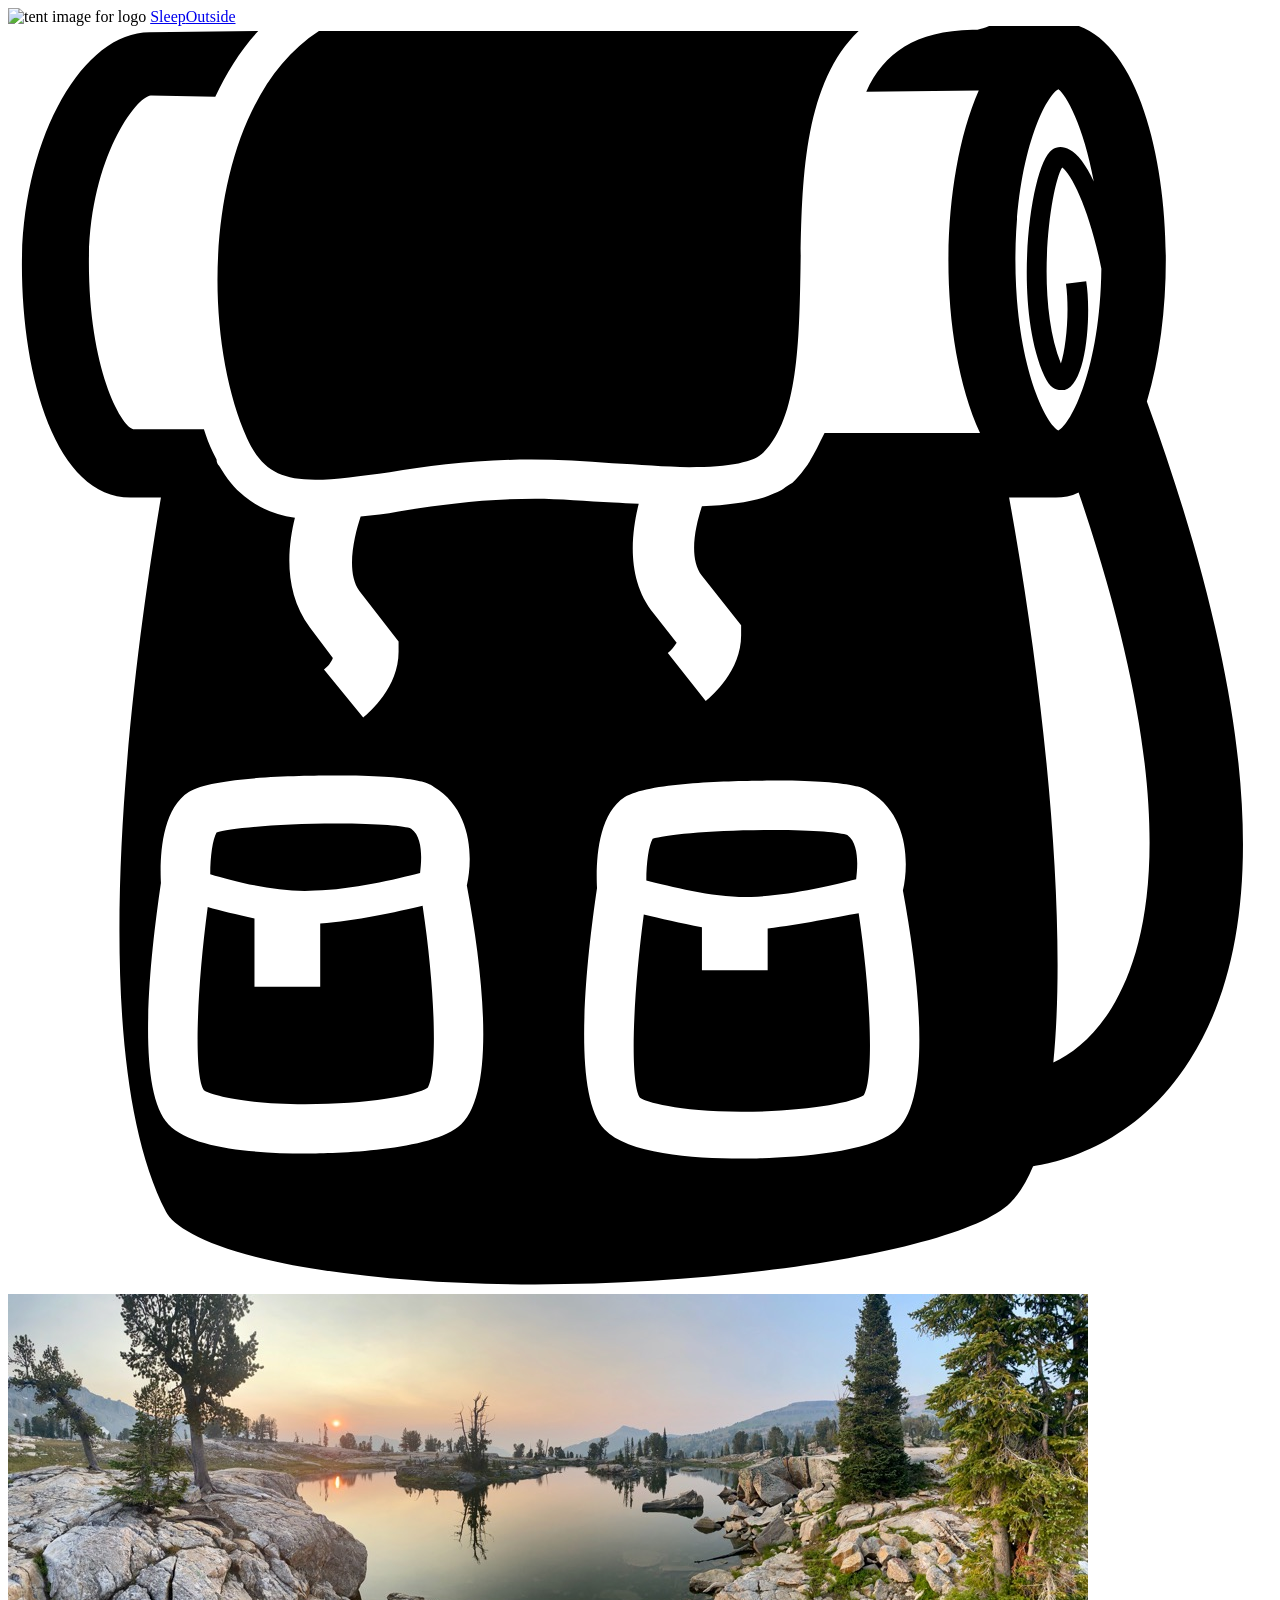
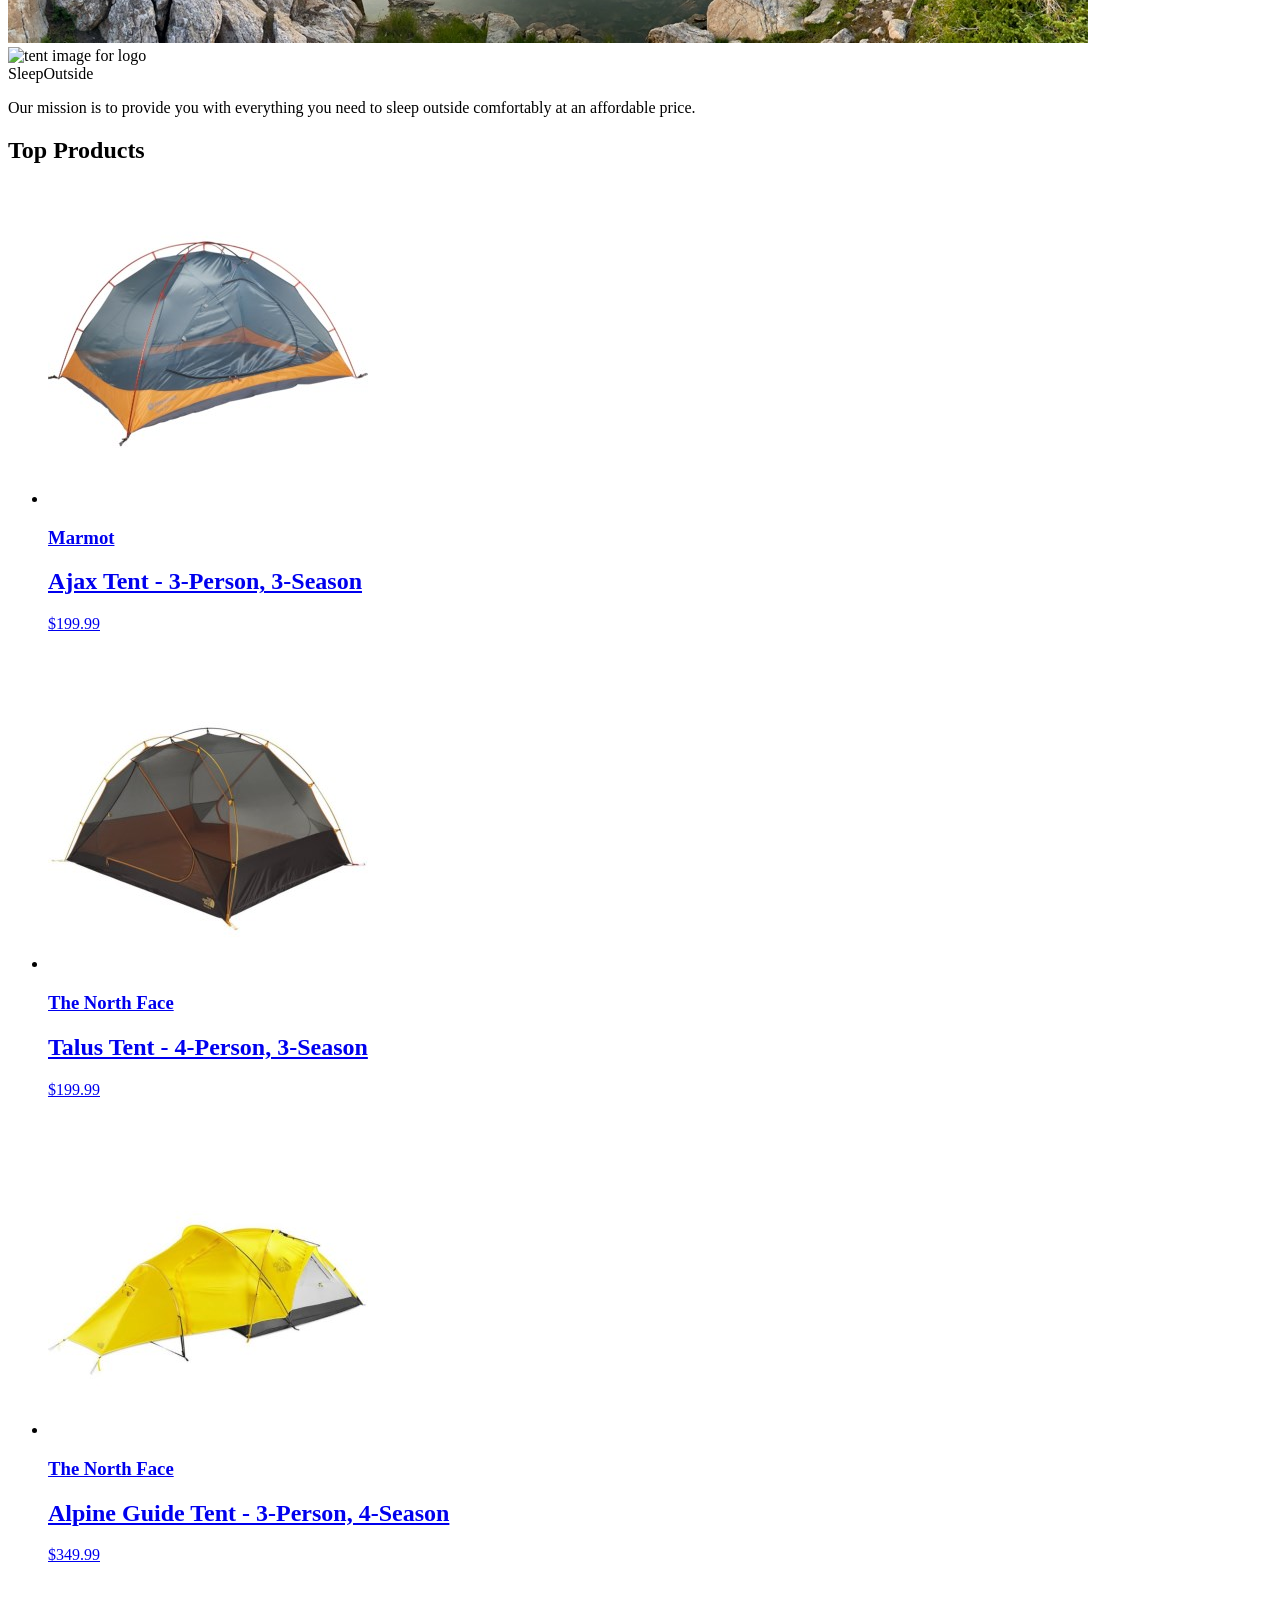
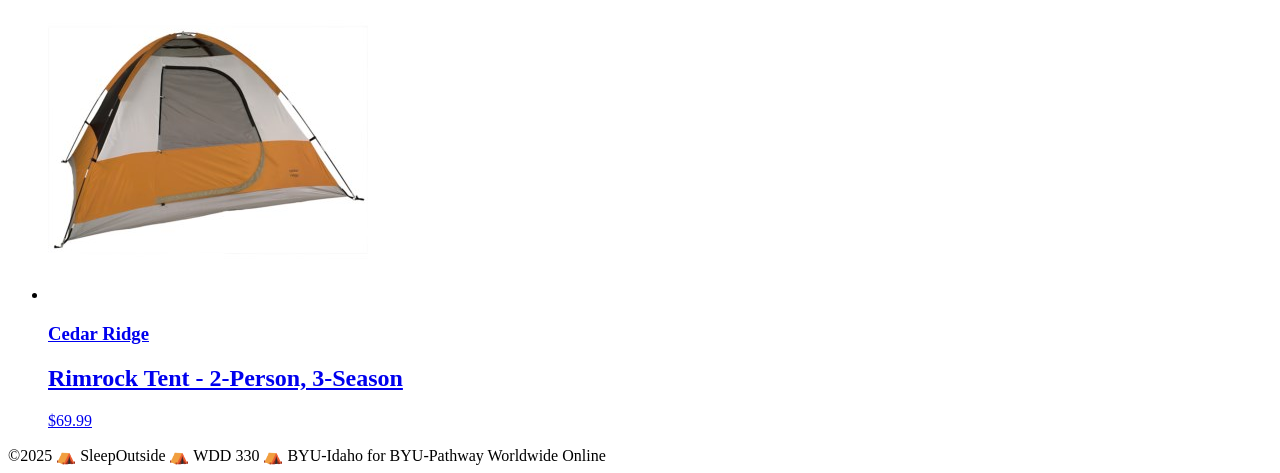
==== src/index.html @ 8d9699c3 "Initial commit" ====
<!doctype html>
<html lang="en">
  <head>
    <meta charset="UTF-8" />
    <meta name="viewport" content="width=device-width, initial-scale=1.0" />
    <title>Sleep Outside | Home</title>
    <link rel="stylesheet" href="/css/style.css" />
  </head>

  <body>
    <header class="divider">
      <div class="logo">
        <img src="/images/noun_Tent_2517.svg" alt="tent image for logo" />
        <a href="index.html"> Sleep<span class="highlight">Outside</span></a>
      </div>
      <div class="cart">
        <a href="cart/index.html">
          <svg xmlns="http://www.w3.org/2000/svg" viewBox="0 0 100 100">
            <path
              d="M18.9 32.6c1.1 2.4 2.5 3.3 5.4 3.3 1.6 0 3.6-0.3 5.9-0.6 3.2-0.5 6.9-1 11.2-1 2.1 0 4.3 0.1 6.4 0.3 2.1 0.1 4.2 0.3 6.1 0.3 3.2 0 5.2-0.4 5.9-1.2 2.7-2.7 2.8-8.8 2.9-14.6 0.1-6.7 0.2-14.5 4.6-18.7 -0.5 0-1 0-1.6 0 -14.2 0-37.5 0-41.1 0C15.6 6.2 14.9 23.6 18.9 32.6z"
            />
            <path
              d="M90.1 29.7c1-3.3 1.5-7.3 1.5-11.2 0-9-2.7-18.8-8.6-18.8 -0.1 0-0.2 0-0.3 0L77.8-0.1c-0.3 0.2-0.8 0.3-1.1 0.4 0 0 0 0 0 0 -0.2 0-0.3 0-0.4 0 -4.5 0.1-7 1.8-8.4 4.9l8.9-0.1c-1.6 3.6-2.4 8.7-2.4 13.5 0 4.9 0.8 9.9 2.5 13.6l-12.3 0c-0.2 0.4-0.4 0.8-0.6 1.2 -0.2 0.4-0.4 0.7-0.6 1.1 -0.1 0.1-0.1 0.2-0.2 0.3 -0.3 0.4-0.5 0.7-0.9 1.1 0 0 0 0 0 0 0 0-0.1 0.1-0.1 0.1 -0.1 0.1-0.2 0.2-0.4 0.3 -0.2 0.1-0.4 0.3-0.6 0.4 0 0 0 0 0 0 -0.4 0.2-0.9 0.4-1.4 0.6 -1.3 0.4-2.9 0.6-4.9 0.7 -0.5 1.5-1.1 4.1 0 5.5l3.1 3.9 0 0.8c0 2.8-2.3 4.8-2.8 5.2l-3-3.8c0.3-0.2 0.5-0.5 0.7-0.8l-1.8-2.3c-2.2-2.7-1.8-6.3-1.2-8.7 -0.7 0-1.4-0.1-2-0.1 -2.1-0.1-4.3-0.3-6.2-0.3 -4.1 0-7.7 0.5-10.8 1 -1 0.2-2 0.3-3 0.4 -0.5 1.5-1.2 4.4-0.1 5.9l3.1 4 0 0.8c0 2.8-2.3 4.8-2.8 5.2l-3.1-3.8c0.3-0.2 0.6-0.6 0.7-0.9l-1.8-2.4c-2.1-2.8-1.8-6.3-1.2-8.7 -1.6-0.2-2.9-0.8-4-1.7h0c-0.8-0.6-1.4-1.4-2-2.4 -0.1-0.1-0.2-0.3-0.2-0.5 -0.1-0.2-0.2-0.4-0.3-0.6 -0.3-0.6-0.5-1.2-0.7-1.8l-5.6 0c-1-0.3-3.5-4.8-3.5-13.2 0-8.1 3.7-13.1 4.9-13.2L16.4 5.6c0.9-1.9 2-3.7 3.4-5.2L11.2 0.5c-5.4 0-10.1 8.6-10.1 18.4 0 8.9 2.7 18.4 8.6 18.4h2.4c-1.8 10.7-6.6 43 0.4 56.5 0.7 1.4 4.3 3.4 12.2 4.6 20.2 3.1 49.8-0.5 54.6-5.3 0.7-0.7 1.3-1.7 1.8-2.9 2-0.3 8.2-1.7 12.4-8.4C100.1 71.5 98.9 53.9 90.1 29.7zM35.6 87.1c-2.6 2-10.5 2.1-12.1 2.1 0 0 0 0 0 0 -3.9 0-9-0.4-10.8-2.3 -2.6-2.7-1.5-13-0.6-19.1 -0.1-1.9 0-5.8 2.2-7.2 1.9-1.2 8.7-1.3 11.6-1.3 6.4 0 7.4 0.6 7.8 0.9 3 1.8 3.1 5.6 2.6 7.8C37.7 75.5 38.6 84.8 35.6 87.1zM70.1 87.5c-2.6 2-10.5 2.1-12.1 2.1 0 0 0 0 0 0 -3.9 0-9-0.4-10.8-2.3 -2.6-2.7-1.5-13-0.6-19.1 -0.1-1.9 0-5.8 2.2-7.2 1.9-1.2 8.7-1.3 11.6-1.3 6.4 0 7.4 0.6 7.8 0.9 3 1.8 3.1 5.6 2.6 7.8C72.2 76 73.1 85.3 70.1 87.5zM85.9 12.3c-0.6-1.3-1.3-2.2-1.9-2.5 -0.5-0.3-1-0.3-1.4 0 -1.7 1.1-3.2 12.2-0.6 17.9 0.4 0.9 0.9 1.1 1.3 1.1 0.1 0 0.2 0 0.3 0 1.8-0.5 2.1-6.2 1.7-8.6l-1.6 0.2c0.3 2.2 0 5.1-0.4 6.3 -2.1-5.3-0.8-14.1 0.1-15.5 0.8 0.6 2.2 3.5 3.1 8 -0.1 7.9-2.4 12.3-3.4 12.8 -1-0.5-3.4-5.2-3.4-13.5 0-8.3 2.4-13 3.4-13.5C83.7 5.4 85.1 7.9 85.9 12.3zM87.3 77.7c-1.4 2.3-3.1 3.6-4.6 4.3 1.2-12.2-1-31-3.5-44.7h3.3c0.1 0 0.3 0 0.4 0 0.6 0 1.2-0.1 1.8-0.4C92.8 60.7 90.7 72.2 87.3 77.7z"
            />
            <path
              d="M24.7 71v5h-5.2v-5.4c-1.4-0.3-2.7-0.6-3.7-0.9 -0.9 6.8-1.1 13.3-0.3 14.5 0.4 0.3 2.9 1.1 8 1.1h0c5 0 8.8-0.7 9.7-1.3 0.8-1.3 0.6-7.7-0.4-14.4C30.7 70.1 27.5 70.8 24.7 71z"
            />
            <path
              d="M58.8 68.9c2.9-0.1 6.4-0.9 8.3-1.4 0.1-0.8 0.3-2.8-0.7-3.5 -0.5-0.2-2.5-0.4-5.9-0.4 -4.9 0-8.6 0.4-9.5 0.7 -0.3 0.5-0.5 1.9-0.5 3.3C52.5 68.1 56 69 58.8 68.9z"
            />
            <path
              d="M24.3 68.4c2.9-0.1 6.4-0.9 8.3-1.4 0.1-0.8 0.3-2.8-0.7-3.5 -0.5-0.2-2.5-0.4-5.9-0.4 -4.9 0-8.6 0.4-9.5 0.7 -0.3 0.5-0.5 1.9-0.5 3.3C18 67.7 21.5 68.6 24.3 68.4z"
            />
            <path
              d="M60.1 71.4v3.3h-5.2v-3.4c-1.7-0.3-3.3-0.7-4.6-1 -0.9 6.8-1.1 13.3-0.3 14.5 0.4 0.3 2.9 1.1 8 1.1h0c5 0 8.8-0.7 9.7-1.3 0.8-1.3 0.6-7.7-0.4-14.4C65.5 70.5 62.7 71.1 60.1 71.4z"
            />

            <!-- <text x="0" y="115" fill="#000000" font-size="5px" font-weight="bold" font-family="'Helvetica Neue', Helvetica, Arial-Unicode, Arial, Sans-serif">Created by Natalia Woodroffe</text>
            <text x="0" y="120" fill="#000000" font-size="5px" font-weight="bold" font-family="'Helvetica Neue', Helvetica, Arial-Unicode, Arial, Sans-serif">from the Noun Project</text> -->
          </svg>
        </a>
      </div>
    </header>
    <main class="divider">
      <div class="hero">
        <img
          src="/images/banner-sm.jpg"
          srcset="images/banner-sm.jpg 500w, images/banner.jpg"
          alt="image of a high mountain lake"
        />
        <div class="logo logo--square">
          <img src="/images/noun_Tent_2517.svg" alt="tent image for logo" />
          <div>Sleep<span class="highlight">Outside</span></div>
        </div>
        <div class="mission">
          <p>
            Our mission is to provide you with everything you need to sleep
            outside comfortably at an affordable price.
          </p>
        </div>
      </div>

      <section class="products">
        <h2>Top Products</h2>
        <ul class="product-list">
          <li class="product-card">
            <a href="product_pages/marmot-ajax-3.html">
              <img
                src="images/tents/marmot-ajax-tent-3-person-3-season-in-pale-pumpkin-terracotta~p~880rr_01~320.jpg"
                alt="Marmot Ajax tent"
              />
              <h3 class="card__brand">Marmot</h3>
              <h2 class="card__name">Ajax Tent - 3-Person, 3-Season</h2>
              <p class="product-card__price">$199.99</p>
            </a>
          </li>
          <li class="product-card">
            <a href="product_pages/northface-talus-4.html">
              <img
                src="images/tents/the-north-face-talus-tent-4-person-3-season-in-golden-oak-saffron-yellow~p~985rf_01~320.jpg"
                alt="Talus Tent - 4-Person, 3-Season"
              />
              <h3 class="card__brand">The North Face</h3>
              <h2 class="card__name">Talus Tent - 4-Person, 3-Season</h2>
              <p class="product-card__price">$199.99</p>
            </a>
          </li>
          <li class="product-card">
            <a href="product_pages/northface-alpine-3.html">
              <img
                src="images/tents/the-north-face-alpine-guide-tent-3-person-4-season-in-canary-yellow-high-rise-grey~p~985pr_01~320.jpg"
                alt="Alpine Guide Tent - 3-Person, 4-Season"
              />
              <h3 class="card__brand">The North Face</h3>
              <h2 class="card__name">Alpine Guide Tent - 3-Person, 4-Season</h2>
              <p class="product-card__price">$349.99</p>
            </a>
          </li>
          <li class="product-card">
            <a href="product_pages/cedar-ridge-rimrock-2.html">
              <img
                src="images/tents/cedar-ridge-rimrock-tent-2-person-3-season-in-rust-clay~p~344yj_01~320.jpg"
                alt="Rimrock Tent - 2-Person, 3-Season"
              />
              <h3 class="card__brand">Cedar Ridge</h3>
              <h2 class="card__name">Rimrock Tent - 2-Person, 3-Season</h2>
              <p class="product-card__price">$69.99</p>
            </a>
          </li>
        </ul>
      </section>
    </main>
    <footer>
      &copy;2025 ⛺ SleepOutside ⛺ WDD 330 ⛺ BYU-Idaho for BYU-Pathway
      Worldwide Online
    </footer>
  </body>
</html>
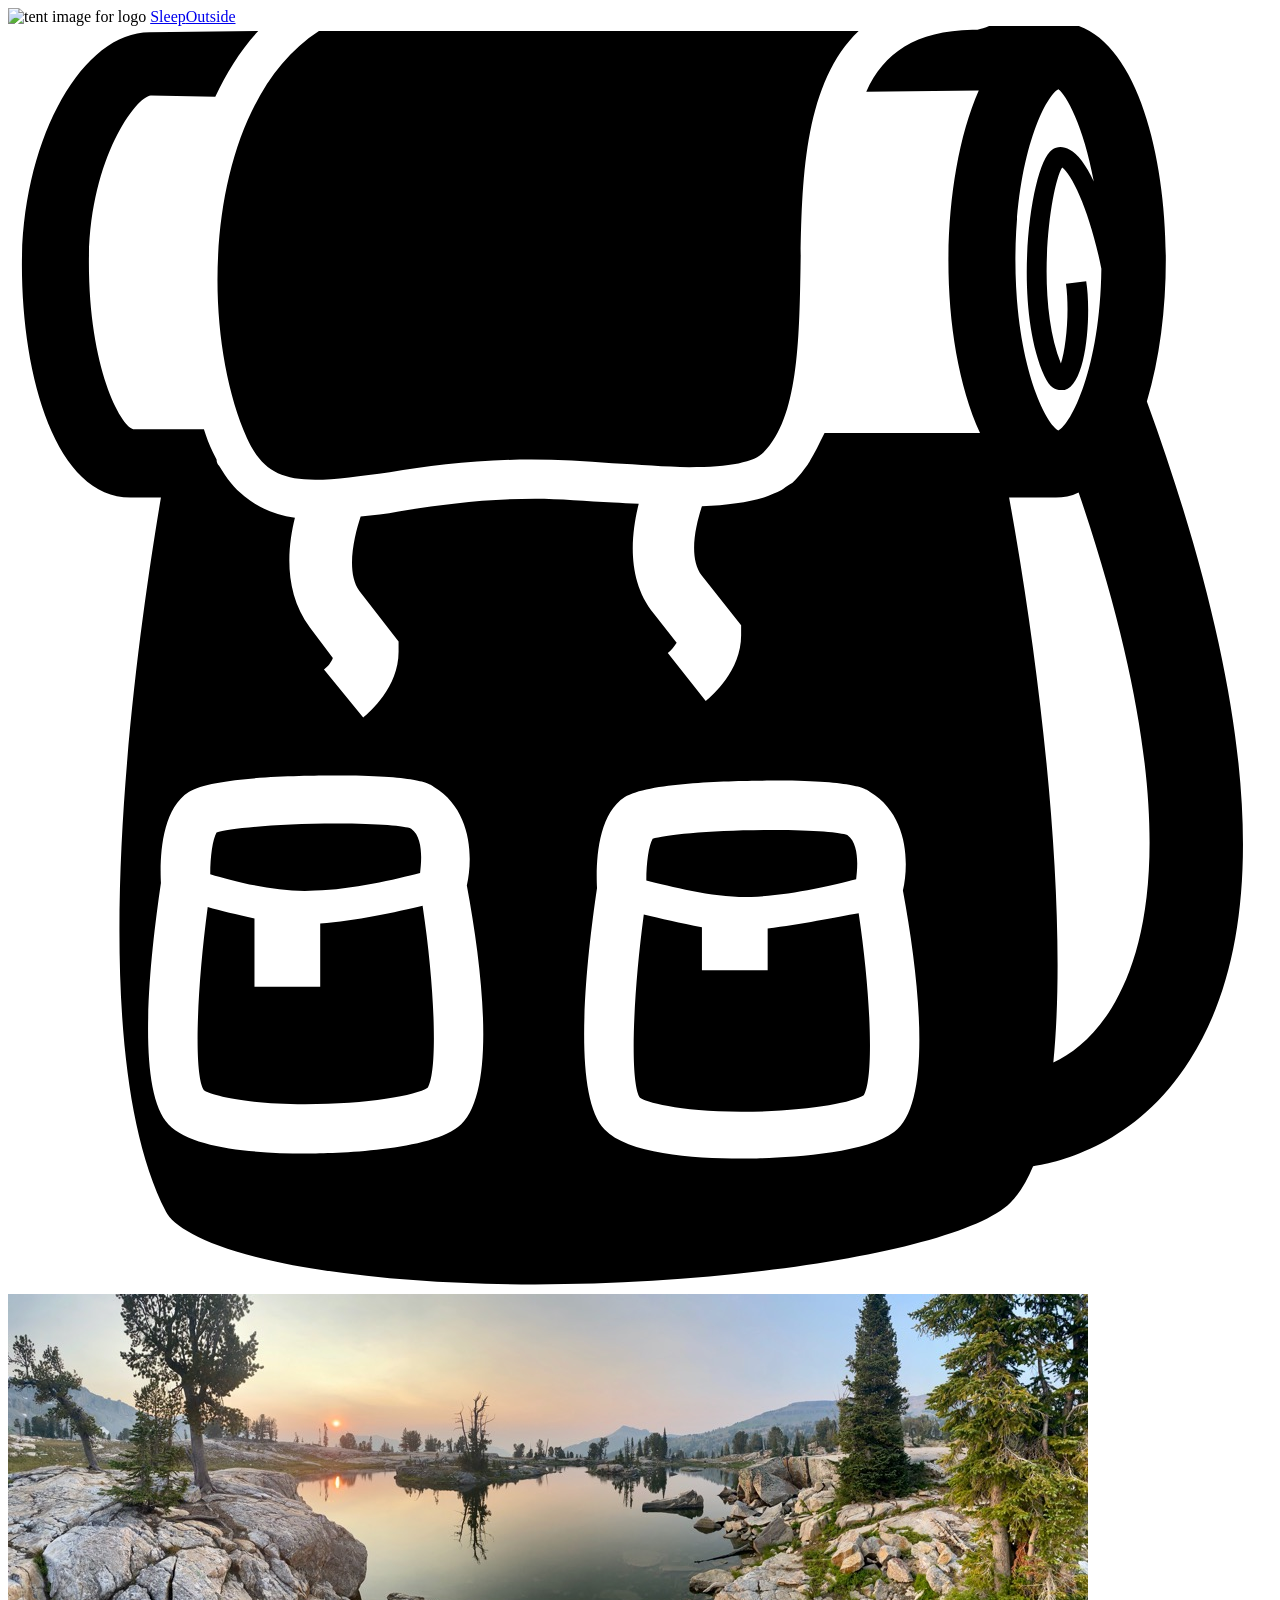
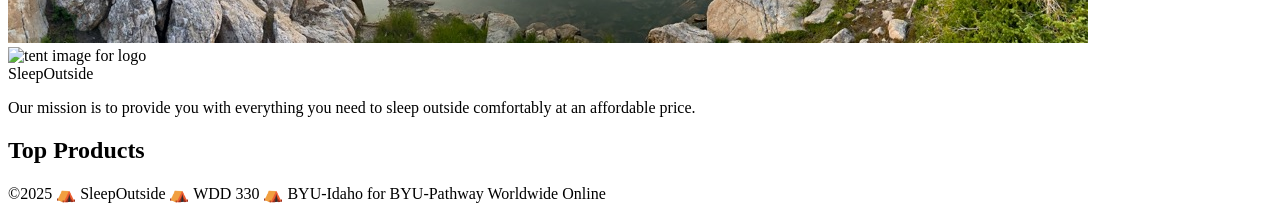
==== commit 15466e38: "Moved json and img directories to public and created a ProductList module" ====
--- a/src/index.html
+++ b/src/index.html
@@ -5,6 +5,7 @@
     <meta name="viewport" content="width=device-width, initial-scale=1.0" />
     <title>Sleep Outside | Home</title>
     <link rel="stylesheet" href="/css/style.css" />
+    <script src="js/main.js" type="module"></script>
   </head>
 
   <body>
@@ -63,8 +64,8 @@
       <section class="products">
         <h2>Top Products</h2>
         <ul class="product-list">
-          <li class="product-card">
-            <a href="product_pages/marmot-ajax-3.html">
+<!--           <li class="product-card">
+            <a href="product_pages/?product=880RR">
               <img
                 src="images/tents/marmot-ajax-tent-3-person-3-season-in-pale-pumpkin-terracotta~p~880rr_01~320.jpg"
                 alt="Marmot Ajax tent"
@@ -75,7 +76,7 @@
             </a>
           </li>
           <li class="product-card">
-            <a href="product_pages/northface-talus-4.html">
+            <a href="product_pages/?product=985RF">
               <img
                 src="images/tents/the-north-face-talus-tent-4-person-3-season-in-golden-oak-saffron-yellow~p~985rf_01~320.jpg"
                 alt="Talus Tent - 4-Person, 3-Season"
@@ -86,7 +87,7 @@
             </a>
           </li>
           <li class="product-card">
-            <a href="product_pages/northface-alpine-3.html">
+            <a href="product_pages/?product=985PR">
               <img
                 src="images/tents/the-north-face-alpine-guide-tent-3-person-4-season-in-canary-yellow-high-rise-grey~p~985pr_01~320.jpg"
                 alt="Alpine Guide Tent - 3-Person, 4-Season"
@@ -97,7 +98,7 @@
             </a>
           </li>
           <li class="product-card">
-            <a href="product_pages/cedar-ridge-rimrock-2.html">
+            <a href="product_pages/?product=344YJ">
               <img
                 src="images/tents/cedar-ridge-rimrock-tent-2-person-3-season-in-rust-clay~p~344yj_01~320.jpg"
                 alt="Rimrock Tent - 2-Person, 3-Season"
@@ -106,7 +107,7 @@
               <h2 class="card__name">Rimrock Tent - 2-Person, 3-Season</h2>
               <p class="product-card__price">$69.99</p>
             </a>
-          </li>
+          </li> -->
         </ul>
       </section>
     </main>
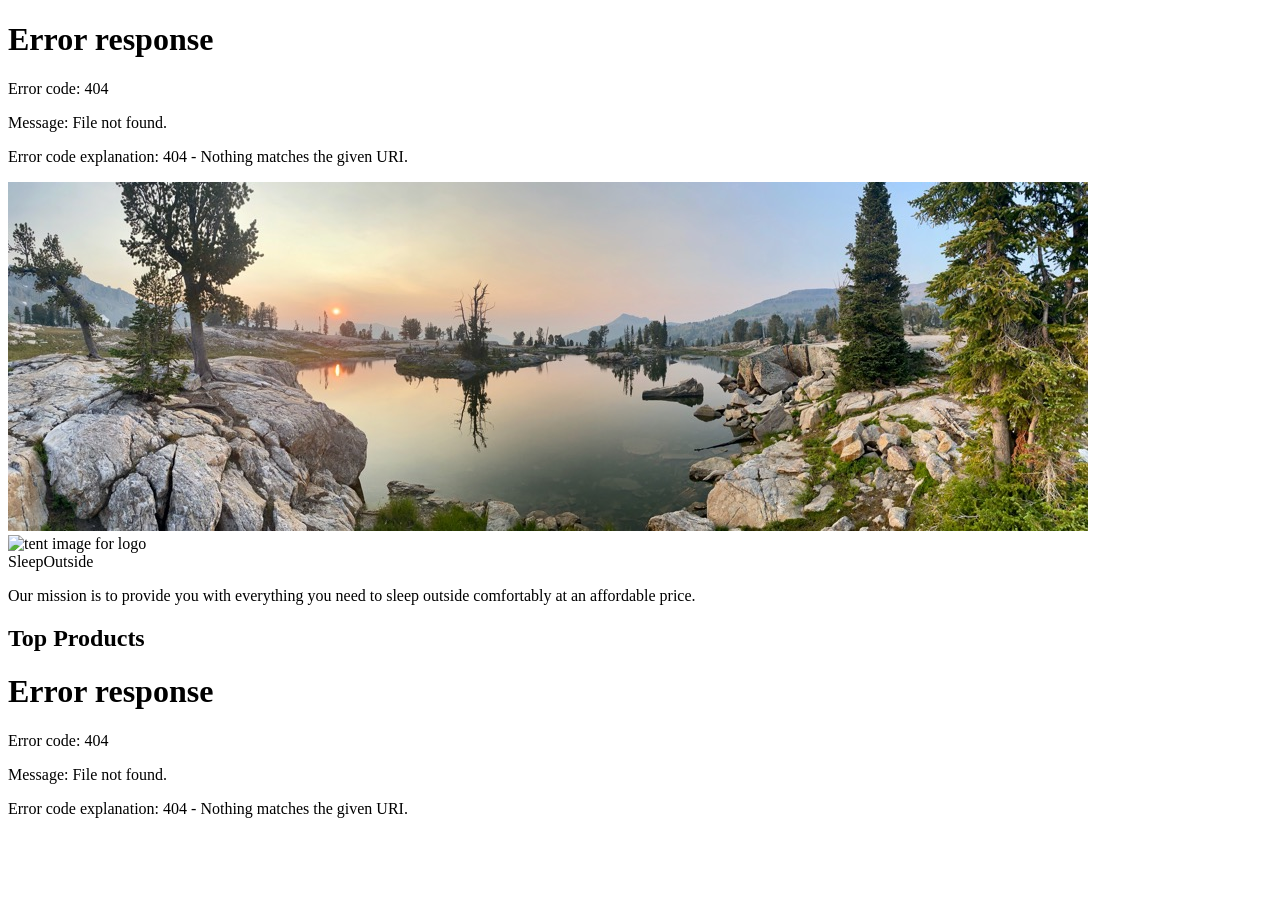
==== commit b78a1738: "Added dynamic header and footer to all pages." ====
--- a/src/index.html
+++ b/src/index.html
@@ -9,7 +9,7 @@
   </head>
 
   <body>
-    <header class="divider">
+    <header class="divider" id="main-header">
       <div class="logo">
         <img src="/images/noun_Tent_2517.svg" alt="tent image for logo" />
         <a href="index.html"> Sleep<span class="highlight">Outside</span></a>
@@ -64,7 +64,7 @@
       <section class="products">
         <h2>Top Products</h2>
         <ul class="product-list">
-<!--           <li class="product-card">
+          <!--           <li class="product-card">
             <a href="product_pages/?product=880RR">
               <img
                 src="images/tents/marmot-ajax-tent-3-person-3-season-in-pale-pumpkin-terracotta~p~880rr_01~320.jpg"
@@ -111,7 +111,7 @@
         </ul>
       </section>
     </main>
-    <footer>
+    <footer id="main-footer">
       &copy;2025 ⛺ SleepOutside ⛺ WDD 330 ⛺ BYU-Idaho for BYU-Pathway
       Worldwide Online
     </footer>
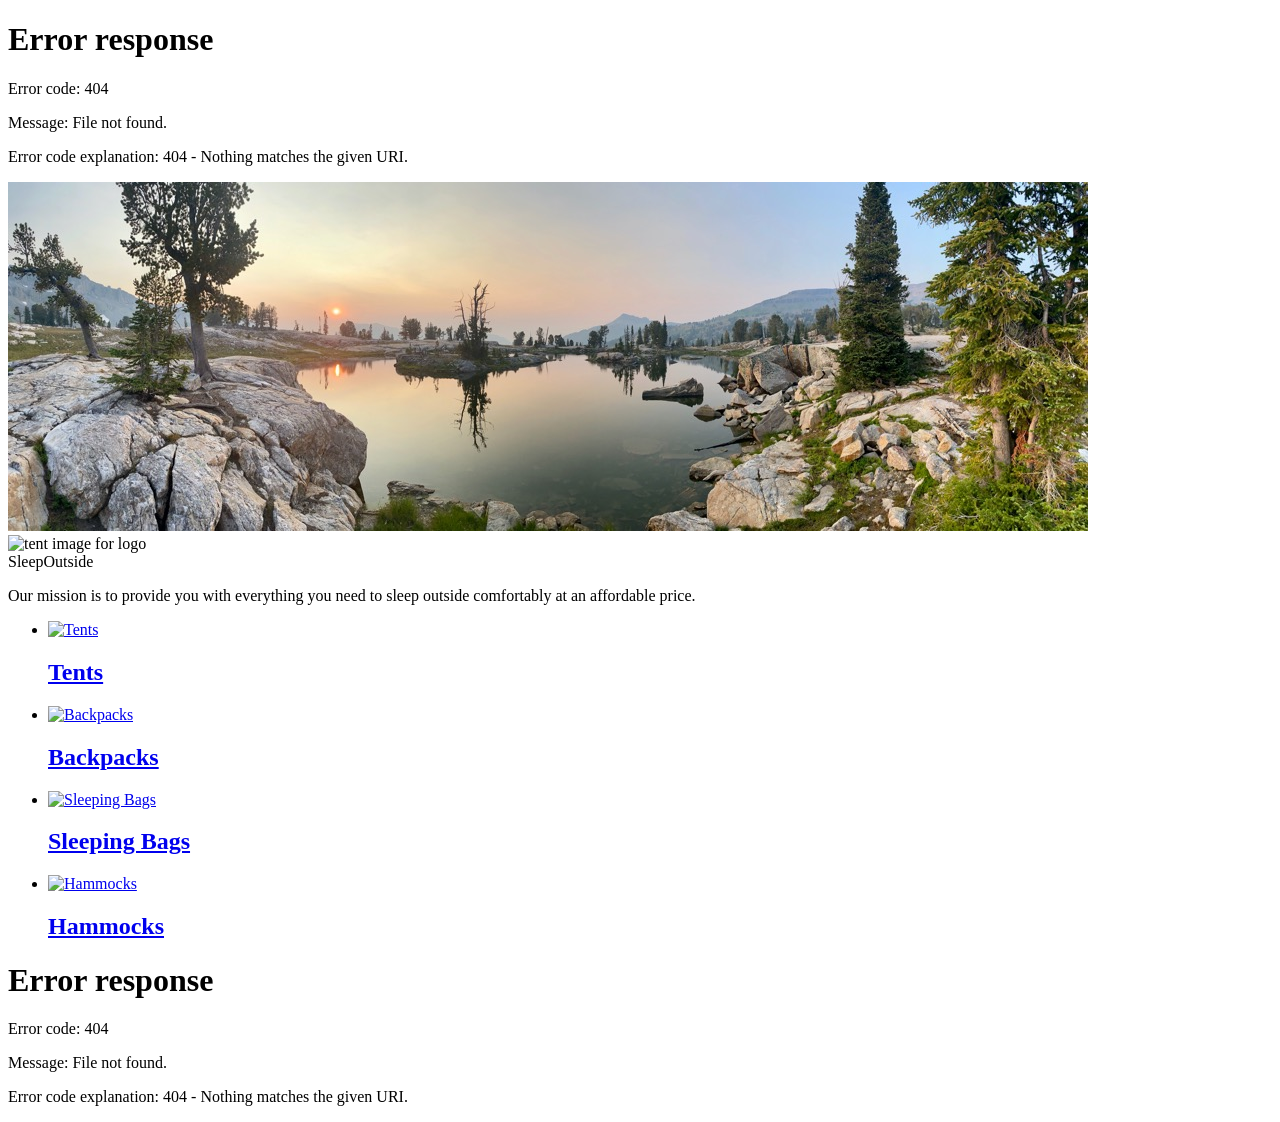
==== commit e0a8a26f: "Expanded inventory of products, edited the main page to include categories instead of listing produc" ====
--- a/src/index.html
+++ b/src/index.html
@@ -62,52 +62,43 @@
       </div>
 
       <section class="products">
-        <h2>Top Products</h2>
         <ul class="product-list">
-          <!--           <li class="product-card">
-            <a href="product_pages/?product=880RR">
+          <li class="listing-card">
+            <a href="product_listing/?category=tents">
               <img
-                src="images/tents/marmot-ajax-tent-3-person-3-season-in-pale-pumpkin-terracotta~p~880rr_01~320.jpg"
-                alt="Marmot Ajax tent"
+                src="images/category-tents.svg"
+                alt="Tents"
               />
-              <h3 class="card__brand">Marmot</h3>
-              <h2 class="card__name">Ajax Tent - 3-Person, 3-Season</h2>
-              <p class="product-card__price">$199.99</p>
+              <h2 class="card__name">Tents</h2>
             </a>
           </li>
-          <li class="product-card">
-            <a href="product_pages/?product=985RF">
+          <li class="listing-card">
+            <a href="product_listing/?category=backpacks">
               <img
-                src="images/tents/the-north-face-talus-tent-4-person-3-season-in-golden-oak-saffron-yellow~p~985rf_01~320.jpg"
-                alt="Talus Tent - 4-Person, 3-Season"
+                src="images/category-backpacks.svg"
+                alt="Backpacks"
               />
-              <h3 class="card__brand">The North Face</h3>
-              <h2 class="card__name">Talus Tent - 4-Person, 3-Season</h2>
-              <p class="product-card__price">$199.99</p>
+              <h2 class="card__name">Backpacks</h2>
             </a>
           </li>
-          <li class="product-card">
-            <a href="product_pages/?product=985PR">
+          <li class="listing-card">
+            <a href="product_listing/?category=sleeping-bags">
               <img
-                src="images/tents/the-north-face-alpine-guide-tent-3-person-4-season-in-canary-yellow-high-rise-grey~p~985pr_01~320.jpg"
-                alt="Alpine Guide Tent - 3-Person, 4-Season"
+                src="images/category-sleepingbags.svg"
+                alt="Sleeping Bags"
               />
-              <h3 class="card__brand">The North Face</h3>
-              <h2 class="card__name">Alpine Guide Tent - 3-Person, 4-Season</h2>
-              <p class="product-card__price">$349.99</p>
+              <h2 class="card__name">Sleeping Bags</h2>
             </a>
           </li>
-          <li class="product-card">
-            <a href="product_pages/?product=344YJ">
+          <li class="listing-card">
+            <a href="product_listing/?category=hammocks">
               <img
-                src="images/tents/cedar-ridge-rimrock-tent-2-person-3-season-in-rust-clay~p~344yj_01~320.jpg"
-                alt="Rimrock Tent - 2-Person, 3-Season"
+                src="images/category-hammocks.svg"
+                alt="Hammocks"
               />
-              <h3 class="card__brand">Cedar Ridge</h3>
-              <h2 class="card__name">Rimrock Tent - 2-Person, 3-Season</h2>
-              <p class="product-card__price">$69.99</p>
+              <h2 class="card__name">Hammocks</h2>
             </a>
-          </li> -->
+          </li>
         </ul>
       </section>
     </main>
